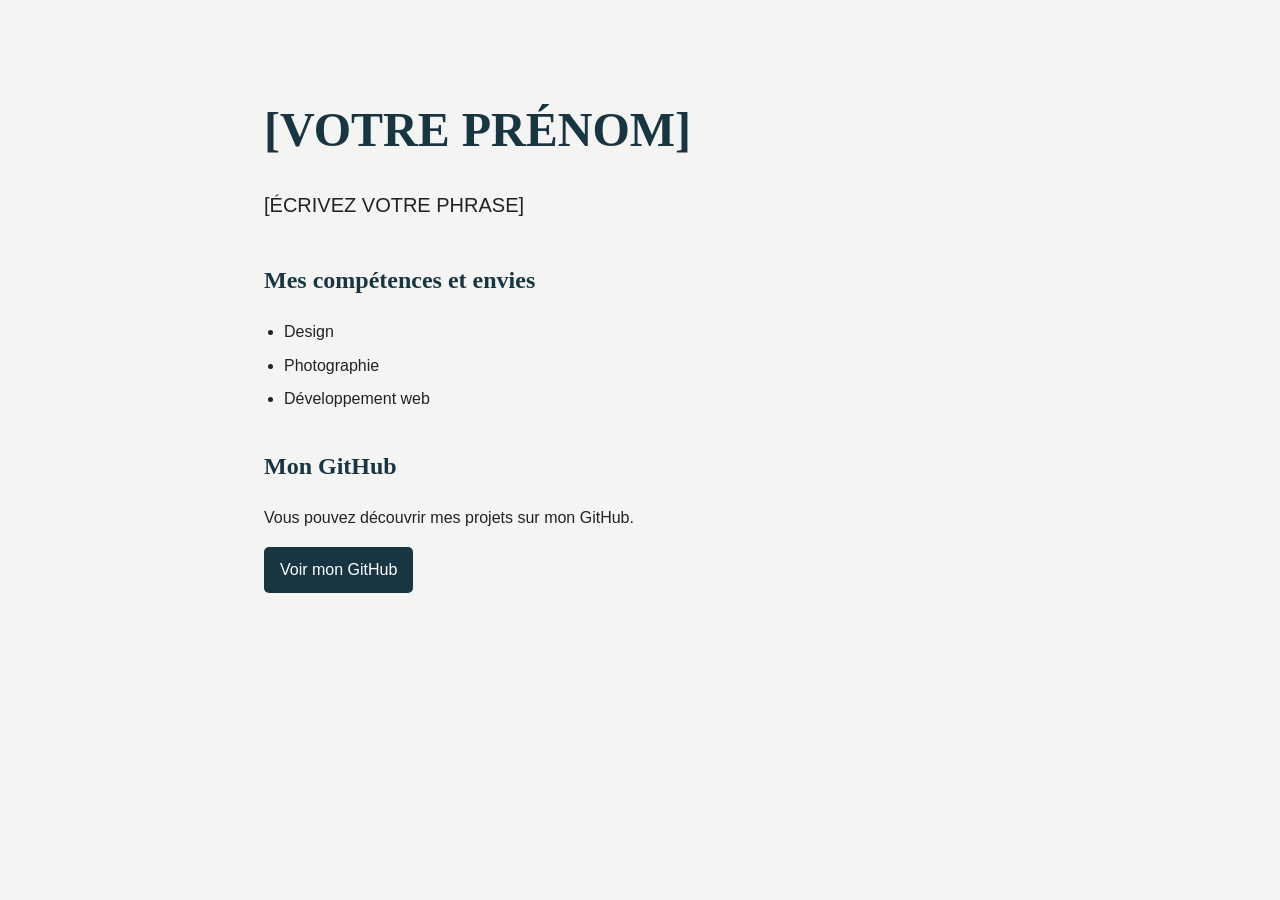
==== index.html @ a83d46f8 "ajout d'un html" ====
<!DOCTYPE html>
<html lang="fr">
<head>
    <meta charset="UTF-8">
    <meta name="viewport" content="width=device-width, initial-scale=1.0">
    <title>Présentation de [VOTRE PRÉNOM]</title>

    <style>
        /* Mise en page générale */
        * {
            box-sizing: border-box;
        }

        body {
            margin: 0;
            font-family: Arial, sans-serif;
            background-color: #f4f4f2;
            color: #222222;
            line-height: 1.6;
        }

        main {
            max-width: 800px;
            margin: 0 auto;
            padding: 60px 24px;
        }

        /* Présentation */
        header {
            margin-bottom: 40px;
        }

        h1 {
            margin-bottom: 10px;
            font-family: Georgia, serif;
            font-size: 3rem;
            color: #183642;
        }

        .intro {
            font-size: 1.25rem;
        }

        section {
            margin-bottom: 35px;
        }

        h2 {
            font-family: Georgia, serif;
            color: #183642;
        }

        ul {
            padding-left: 20px;
        }

        li {
            margin-bottom: 8px;
        }

        a {
            display: inline-block;
            padding: 10px 16px;
            background-color: #183642;
            color: white;
            text-decoration: none;
            border-radius: 5px;
        }

        a:hover {
            background-color: #285565;
        }

        /* Adaptation pour les petits écrans */
        @media (max-width: 600px) {
            main {
                padding: 40px 20px;
            }

            h1 {
                font-size: 2.2rem;
            }

            .intro {
                font-size: 1.1rem;
            }
        }
    </style>
</head>

<body>

    <main>
        <header>
            <h1>[VOTRE PRÉNOM]</h1>

            <p class="intro">
                [ÉCRIVEZ VOTRE PHRASE]
            </p>
        </header>

        <section>
            <h2>Mes compétences et envies</h2>

            <ul>
                <li>Design</li>
                <li>Photographie</li>
                <li>Développement web</li>
            </ul>
        </section>

        <section>
            <h2>Mon GitHub</h2>

            <p>
                Vous pouvez découvrir mes projets sur mon GitHub.
            </p>

            <a href="https://github.com/[VOTRE-PSEUDO]" target="_blank">
                Voir mon GitHub
            </a>
        </section>
    </main>

</body>
</html>
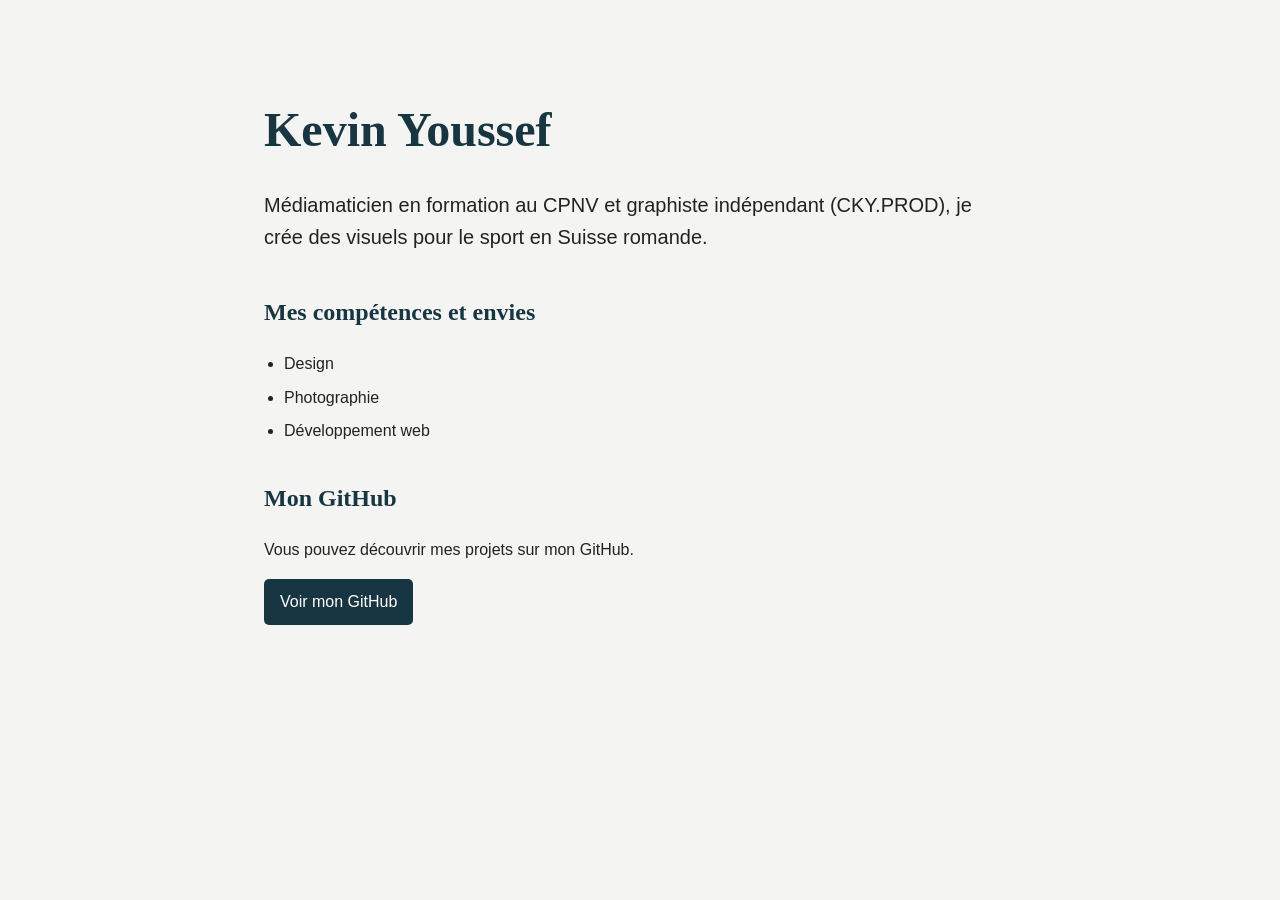
==== commit 26e791b5: "Personnalise la page de présentation (prénom, phrase, lien GitHub)" ====
--- a/index.html
+++ b/index.html
@@ -3,7 +3,7 @@
 <head>
     <meta charset="UTF-8">
     <meta name="viewport" content="width=device-width, initial-scale=1.0">
-    <title>Présentation de [VOTRE PRÉNOM]</title>
+    <title>Présentation de Kevin</title>
 
     <style>
         /* Mise en page générale */
@@ -92,10 +92,10 @@
 
     <main>
         <header>
-            <h1>[VOTRE PRÉNOM]</h1>
+            <h1>Kevin Youssef</h1>
 
             <p class="intro">
-                [ÉCRIVEZ VOTRE PHRASE]
+                Médiamaticien en formation au CPNV et graphiste indépendant (CKY.PROD), je crée des visuels pour le sport en Suisse romande.
             </p>
         </header>
 
@@ -116,7 +116,7 @@
                 Vous pouvez découvrir mes projets sur mon GitHub.
             </p>
 
-            <a href="https://github.com/[VOTRE-PSEUDO]" target="_blank">
+            <a href="https://github.com/Kevin-ysf" target="_blank" rel="noopener">
                 Voir mon GitHub
             </a>
         </section>
